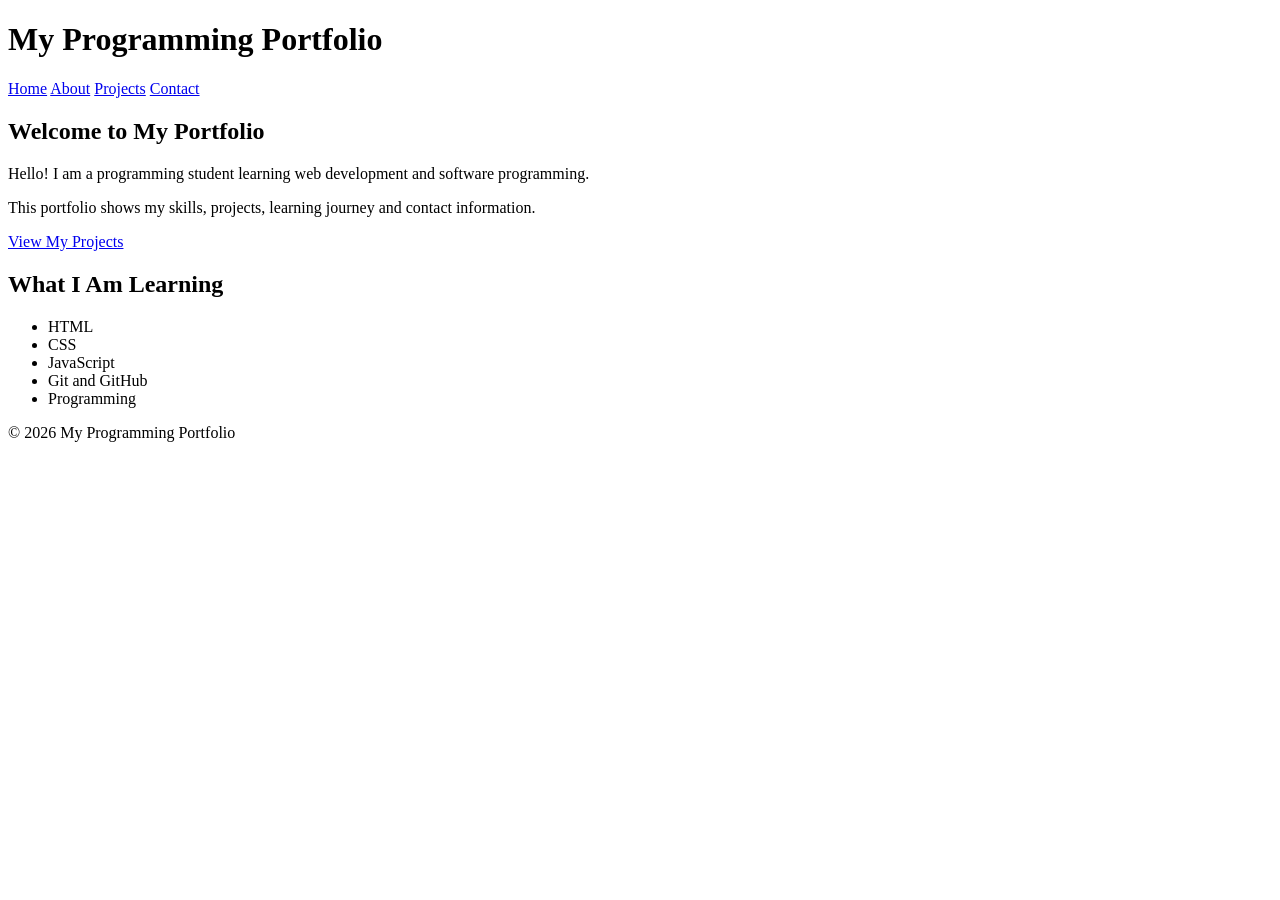
==== index.html @ 42df2cba "Add files via upload" ====
<!DOCTYPE html>
<html lang="en">

<head>
    <meta charset="UTF-8">
    <meta name="viewport" content="width=device-width, initial-scale=1.0">
    <meta name="description" content="Personal portfolio of a programming student">
    <title>My Portfolio | Home</title>
</head>

<body>

    <header>
        <h1>My Programming Portfolio</h1>

        <nav aria-label="Main navigation">
            <a href="index.html">Home</a>
            <a href="about.html">About</a>
            <a href="projects.html">Projects</a>
            <a href="contact.html">Contact</a>
        </nav>
    </header>

    <main>

        <section>
            <h2>Welcome to My Portfolio</h2>

            <p>
                Hello! I am a programming student learning
                web development and software programming.
            </p>

            <p>
                This portfolio shows my skills, projects,
                learning journey and contact information.
            </p>

            <a href="projects.html">View My Projects</a>
        </section>

        <section>
            <h2>What I Am Learning</h2>

            <ul>
                <li>HTML</li>
                <li>CSS</li>
                <li>JavaScript</li>
                <li>Git and GitHub</li>
                <li>Programming</li>
            </ul>
        </section>

    </main>

    <footer>
        <p>&copy; 2026 My Programming Portfolio</p>
    </footer>

</body>

</html>
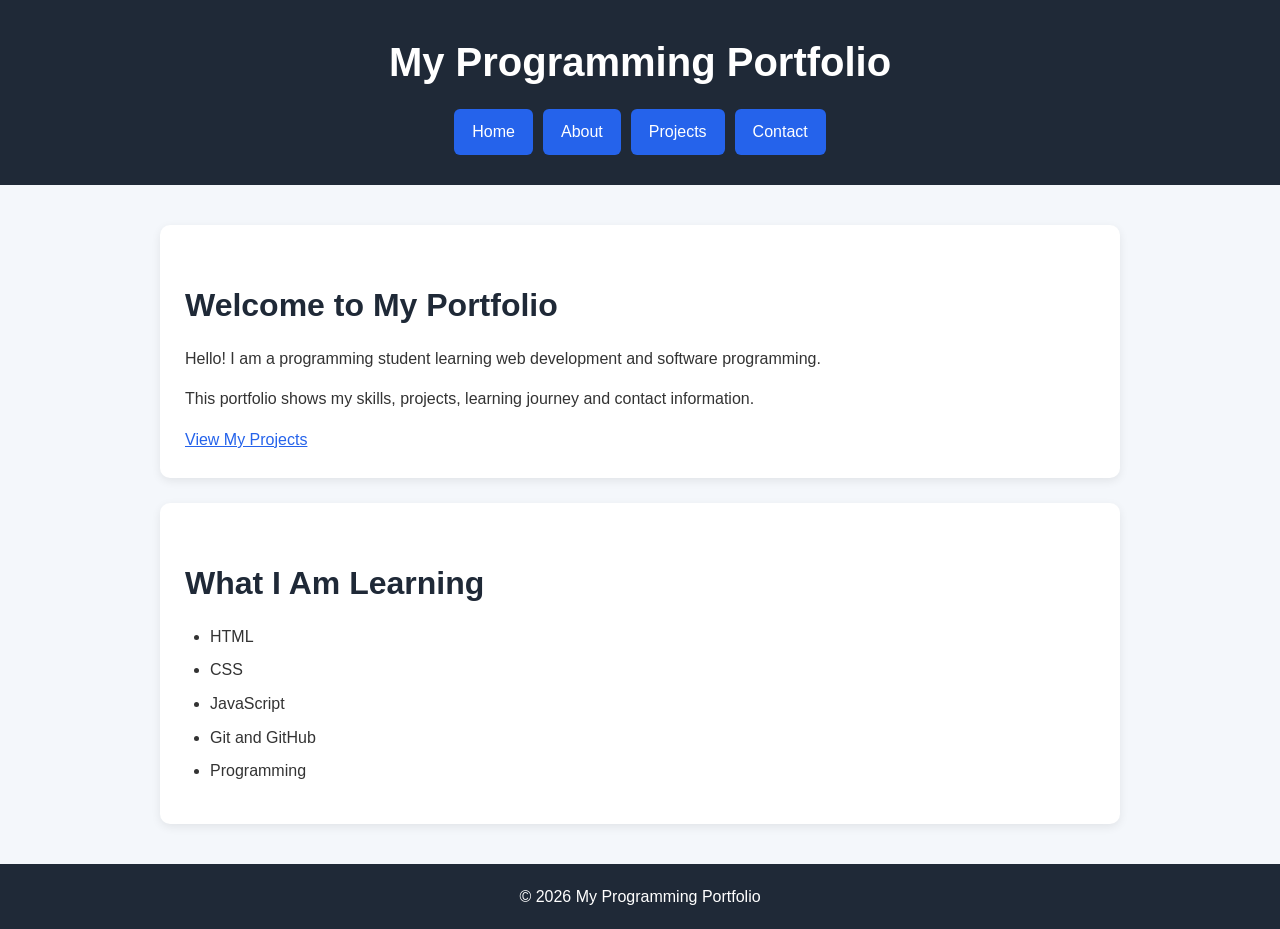
==== commit daf3c028: "Fix link to projects page in navigation" ====
--- a/index.html
+++ b/index.html
@@ -5,7 +5,8 @@
     <meta charset="UTF-8">
     <meta name="viewport" content="width=device-width, initial-scale=1.0">
     <meta name="description" content="Personal portfolio of a programming student">
-    <title>My Portfolio | Home</title>
+    <link rel="stylesheet" href="styles.css">
+    <title>My Portfolio</title>
 </head>
 
 <body>
@@ -16,7 +17,7 @@
         <nav aria-label="Main navigation">
             <a href="index.html">Home</a>
             <a href="about.html">About</a>
-            <a href="projects.html">Projects</a>
+            <a href="project.html">Projects</a>
             <a href="contact.html">Contact</a>
         </nav>
     </header>
@@ -59,4 +60,4 @@
 
 </body>
 
-</html>+</html>
--- a/styles.css
+++ b/styles.css
@@ -0,0 +1,200 @@
+/* Reset */
+* {
+    margin: 0;
+    padding: 0;
+    box-sizing: border-box;
+}
+
+/* Body */
+body {
+    font-family: Arial, sans-serif;
+    font-size: 16px;
+    line-height: 1.6;
+    color: #333333;
+    background-color: #f4f7fb;
+}
+
+/* Header */
+header {
+    background-color: #1f2937;
+    color: white;
+    padding: 30px 20px;
+    text-align: center;
+}
+
+header h1 {
+    font-size: 2.5rem;
+    margin: 0 0 15px;
+}
+
+/* Navigation */
+nav {
+    display: flex;
+    justify-content: center;
+    flex-wrap: wrap;
+    gap: 10px;
+}
+
+nav a {
+    color: white;
+    text-decoration: none;
+    background-color: #2563eb;
+    padding: 10px 18px;
+    border-radius: 6px;
+    transition: background-color 0.3s;
+}
+
+nav a:hover {
+    background-color: #1d4ed8;
+}
+
+/* Main content */
+main {
+    max-width: 1000px;
+    margin: 40px auto;
+    padding: 0 20px;
+}
+
+/* Headings */
+h2 {
+    font-size: 2rem;
+    margin: 30px 0 15px;
+    color: #1f2937;
+}
+
+h3 {
+    font-size: 1.5rem;
+    margin: 20px 0 10px;
+    color: #2563eb;
+}
+
+h4,
+h5,
+h6 {
+    margin: 15px 0 10px;
+}
+
+/* Paragraphs */
+p {
+    margin-bottom: 15px;
+}
+
+/* Links */
+a {
+    color: #2563eb;
+}
+
+a:hover {
+    color: #1d4ed8;
+}
+
+/* Sections */
+section {
+    background-color: white;
+    padding: 25px;
+    margin-bottom: 25px;
+    border-radius: 10px;
+    box-shadow: 0 3px 10px rgba(0, 0, 0, 0.08);
+}
+
+/* Cards */
+.card,
+.project-card,
+article {
+    background-color: white;
+    padding: 25px;
+    margin: 20px 0;
+    border-radius: 10px;
+    box-shadow: 0 3px 10px rgba(0, 0, 0, 0.1);
+}
+
+/* Lists */
+ul,
+ol {
+    margin: 15px 0 15px 25px;
+}
+
+li {
+    margin-bottom: 8px;
+}
+
+/* Buttons */
+button,
+.btn {
+    display: inline-block;
+    background-color: #2563eb;
+    color: white;
+    padding: 10px 20px;
+    border: none;
+    border-radius: 6px;
+    text-decoration: none;
+    cursor: pointer;
+}
+
+button:hover,
+.btn:hover {
+    background-color: #1d4ed8;
+}
+
+/* Footer */
+footer {
+    background-color: #1f2937;
+    color: white;
+    text-align: center;
+    padding: 20px;
+    margin-top: 40px;
+}
+
+footer p {
+    margin: 0;
+}
+
+/* Images */
+img {
+    max-width: 100%;
+    height: auto;
+    border-radius: 8px;
+}
+
+/* Forms */
+input,
+textarea {
+    width: 100%;
+    padding: 10px;
+    margin: 8px 0 15px;
+    border: 1px solid #cccccc;
+    border-radius: 6px;
+}
+
+textarea {
+    min-height: 120px;
+}
+
+/* Mobile screens */
+@media (max-width: 600px) {
+    header h1 {
+        font-size: 2rem;
+    }
+
+    nav {
+        flex-direction: column;
+        align-items: center;
+    }
+
+    nav a {
+        width: 90%;
+        text-align: center;
+    }
+
+    main {
+        margin: 20px auto;
+        padding: 0 15px;
+    }
+
+    section,
+    .card,
+    .project-card,
+    article {
+        padding: 20px;
+    }
+}
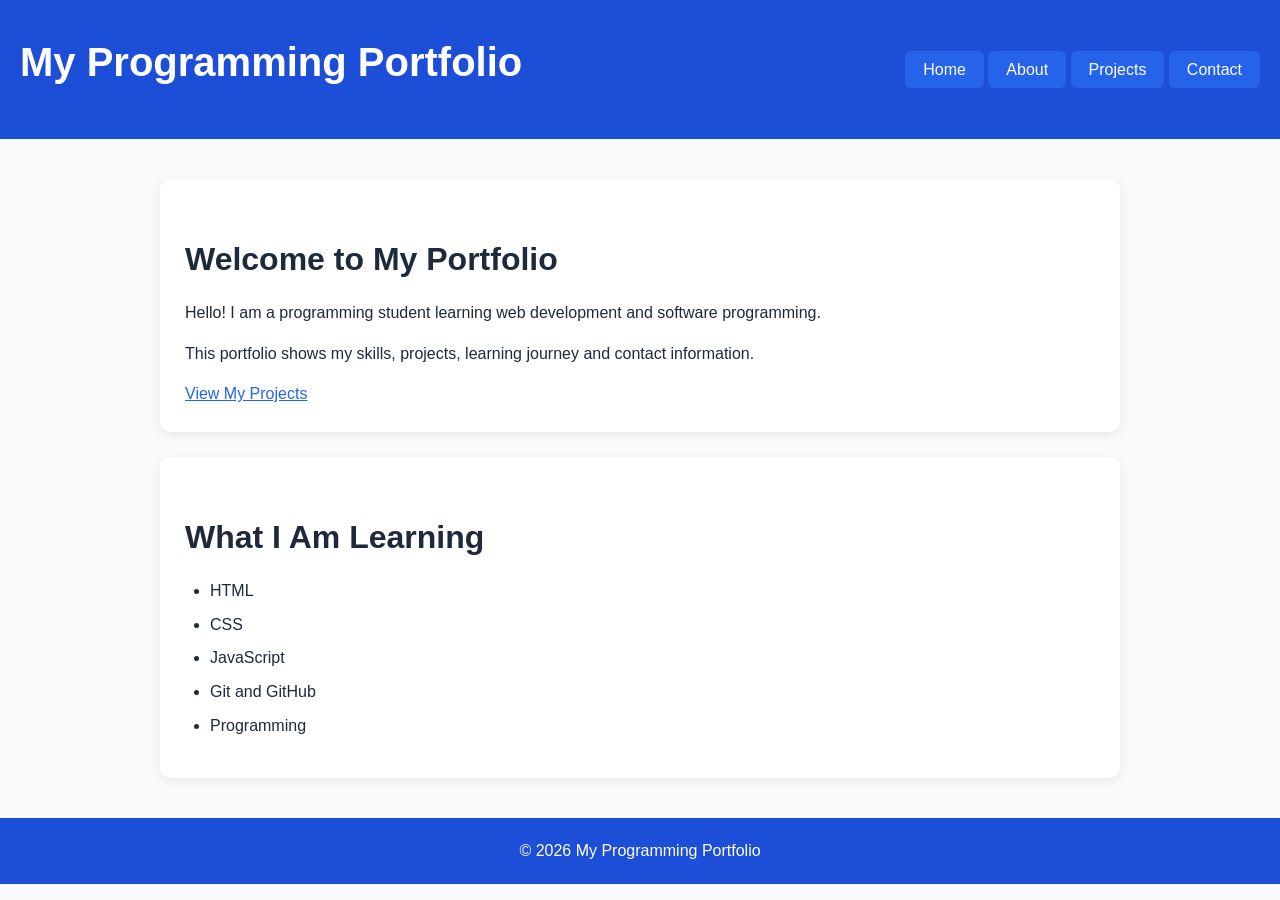
==== commit 14bc7ebd: "Refactor header and navigation structure in index.html" ====
--- a/index.html
+++ b/index.html
@@ -12,14 +12,16 @@
 <body>
 
     <header>
-        <h1>My Programming Portfolio</h1>
-
         <nav aria-label="Main navigation">
-            <a href="index.html">Home</a>
-            <a href="about.html">About</a>
-            <a href="project.html">Projects</a>
-            <a href="contact.html">Contact</a>
-        </nav>
+    <h1>My Programming Portfolio</h1>
+    <div>
+        <a href="index.html">Home</a>
+        <a href="about.html">About</a>
+        <a href="project.html">Projects</a>
+        <a href="contact.html">Contact</a>
+    </div>
+</nav>
+    
     </header>
 
     <main>
--- a/styles.css
+++ b/styles.css
@@ -1,3 +1,12 @@
+:root {
+    --color-primary: #2563eb;
+    --color-secondary: #f59e0b;
+    --color-background: #f8fafc;
+    --color-text: #1e293b;
+    --color-muted: #64748b;
+    --color-primary-light: #60a5fa;
+    --color-primary-dark: #1d4ed8;
+}
 /* Reset */
 * {
     margin: 0;
@@ -10,14 +19,14 @@
     font-family: Arial, sans-serif;
     font-size: 16px;
     line-height: 1.6;
-    color: #333333;
-    background-color: #f4f7fb;
+    color: var(--color-text);
+background-color: var(--color-background);
 }
 
 /* Header */
 header {
-    background-color: #1f2937;
-    color: white;
+    background-color: var(--color-primary-dark);
+color: white;
     padding: 30px 20px;
     text-align: center;
 }
@@ -30,22 +39,22 @@
 /* Navigation */
 nav {
     display: flex;
-    justify-content: center;
-    flex-wrap: wrap;
+    justify-content: space-between;
+    align-items: center;
     gap: 10px;
 }
 
 nav a {
     color: white;
     text-decoration: none;
-    background-color: #2563eb;
+    background-color: var(--color-primary);
     padding: 10px 18px;
     border-radius: 6px;
     transition: background-color 0.3s;
 }
 
 nav a:hover {
-    background-color: #1d4ed8;
+    background-color: var(--color-primary-dark);
 }
 
 /* Main content */
@@ -59,13 +68,13 @@
 h2 {
     font-size: 2rem;
     margin: 30px 0 15px;
-    color: #1f2937;
+     color: var(--color-text);
 }
 
 h3 {
     font-size: 1.5rem;
     margin: 20px 0 10px;
-    color: #2563eb;
+    color: var(--color-primary);
 }
 
 h4,
@@ -81,11 +90,11 @@
 
 /* Links */
 a {
-    color: #2563eb;
+    color: var(--color-primary);
 }
 
 a:hover {
-    color: #1d4ed8;
+    color: var(--color-primary-dark);
 }
 
 /* Sections */
@@ -122,7 +131,7 @@
 button,
 .btn {
     display: inline-block;
-    background-color: #2563eb;
+    background-color: var(--color-primary);
     color: white;
     padding: 10px 20px;
     border: none;
@@ -133,12 +142,12 @@
 
 button:hover,
 .btn:hover {
-    background-color: #1d4ed8;
+    background-color: var(--color-primary-dark);
 }
 
 /* Footer */
 footer {
-    background-color: #1f2937;
+    background-color: var(--color-primary-dark);
     color: white;
     text-align: center;
     padding: 20px;
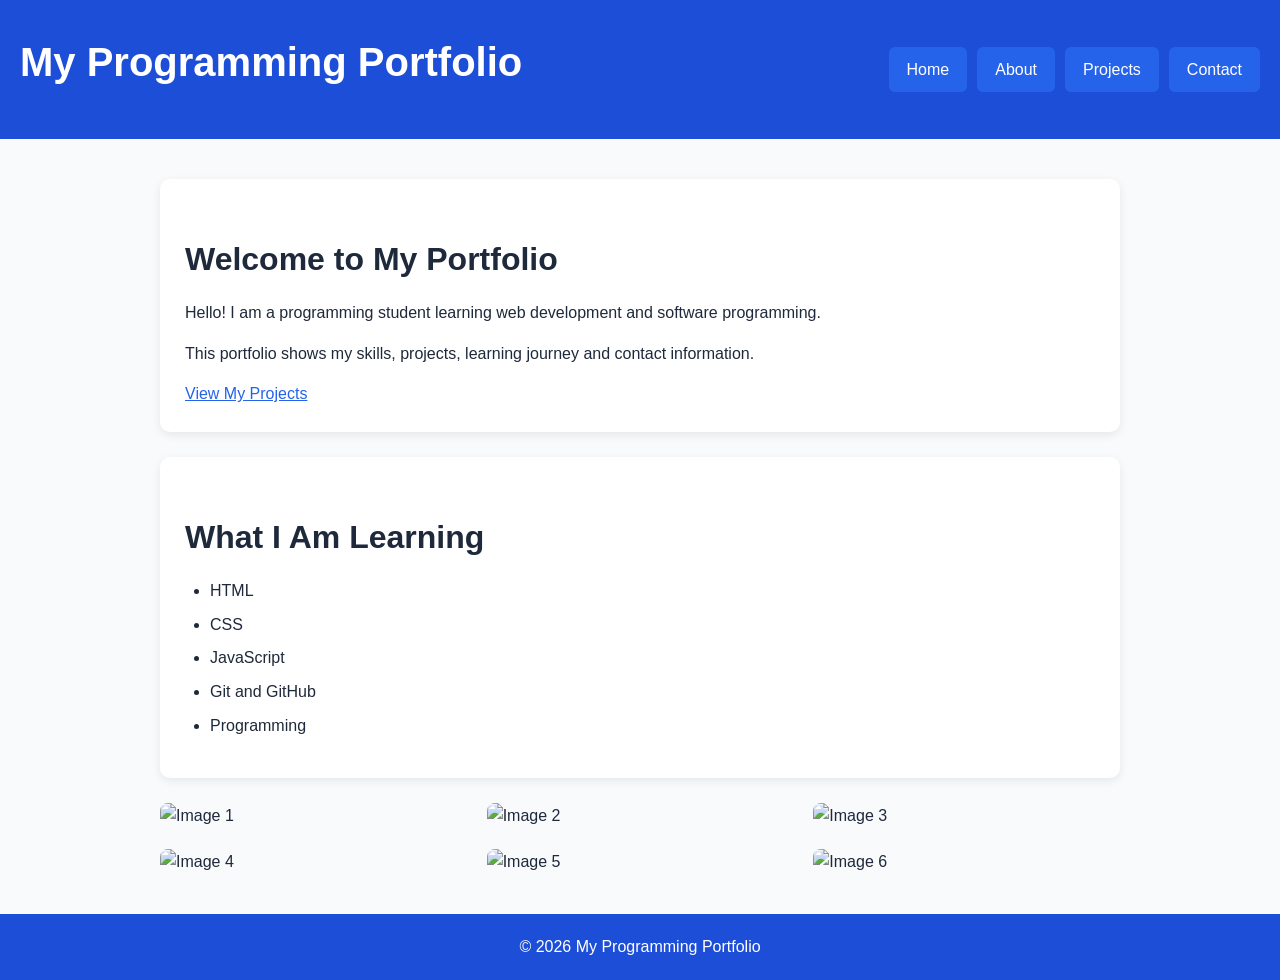
==== commit aff4b268: "Add photo gallery to index.html Added a photo gallery section with random images." ====
--- a/index.html
+++ b/index.html
@@ -52,7 +52,19 @@
                 <li>Git and GitHub</li>
                 <li>Programming</li>
             </ul>
+        
         </section>
+
+<div class="photo-gallery">
+    <img src="https://picsum.photos/400/300?random=1" alt="Image 1">
+    <img src="https://picsum.photos/400/300?random=2" alt="Image 2">
+    <img src="https://picsum.photos/400/300?random=3" alt="Image 3">
+    <img src="https://picsum.photos/400/300?random=4" alt="Image 4">
+    <img src="https://picsum.photos/400/300?random=5" alt="Image 5">
+    <img src="https://picsum.photos/400/300?random=6" alt="Image 6">
+</div>
+
+    </main>
 
     </main>
 
--- a/styles.css
+++ b/styles.css
@@ -43,7 +43,11 @@
     align-items: center;
     gap: 10px;
 }
-
+nav div {
+    display: flex;
+    gap: 10px;
+    align-items: center;
+}
 nav a {
     color: white;
     text-decoration: none;
@@ -105,7 +109,13 @@
     border-radius: 10px;
     box-shadow: 0 3px 10px rgba(0, 0, 0, 0.08);
 }
-
+.card-container {
+    display: flex;
+    justify-content: space-between;
+    align-items: stretch;
+    gap: 20px;
+    flex-wrap: wrap;
+}
 /* Cards */
 .card,
 .project-card,
@@ -116,7 +126,10 @@
     border-radius: 10px;
     box-shadow: 0 3px 10px rgba(0, 0, 0, 0.1);
 }
-
+.card-container article {
+    flex: 1 1 30%;
+    margin: 0;
+}
 /* Lists */
 ul,
 ol {
@@ -153,7 +166,21 @@
     padding: 20px;
     margin-top: 40px;
 }
-
+.footer-columns {
+    display: flex;
+    justify-content: space-between;
+    align-items: flex-start;
+    gap: 20px;
+}
+
+.footer-columns > div {
+    flex: 1;
+}
+
+.copyright {
+    text-align: center;
+    margin-top: 20px;
+}
 footer p {
     margin: 0;
 }
@@ -207,3 +234,14 @@
         padding: 20px;
     }
 }
+.photo-gallery {
+    display: grid;
+    grid-template-columns: repeat(3, 1fr);
+    gap: 20px;
+}
+
+.photo-gallery img {
+    width: 100%;
+    height: 100%;
+    object-fit: cover;
+}
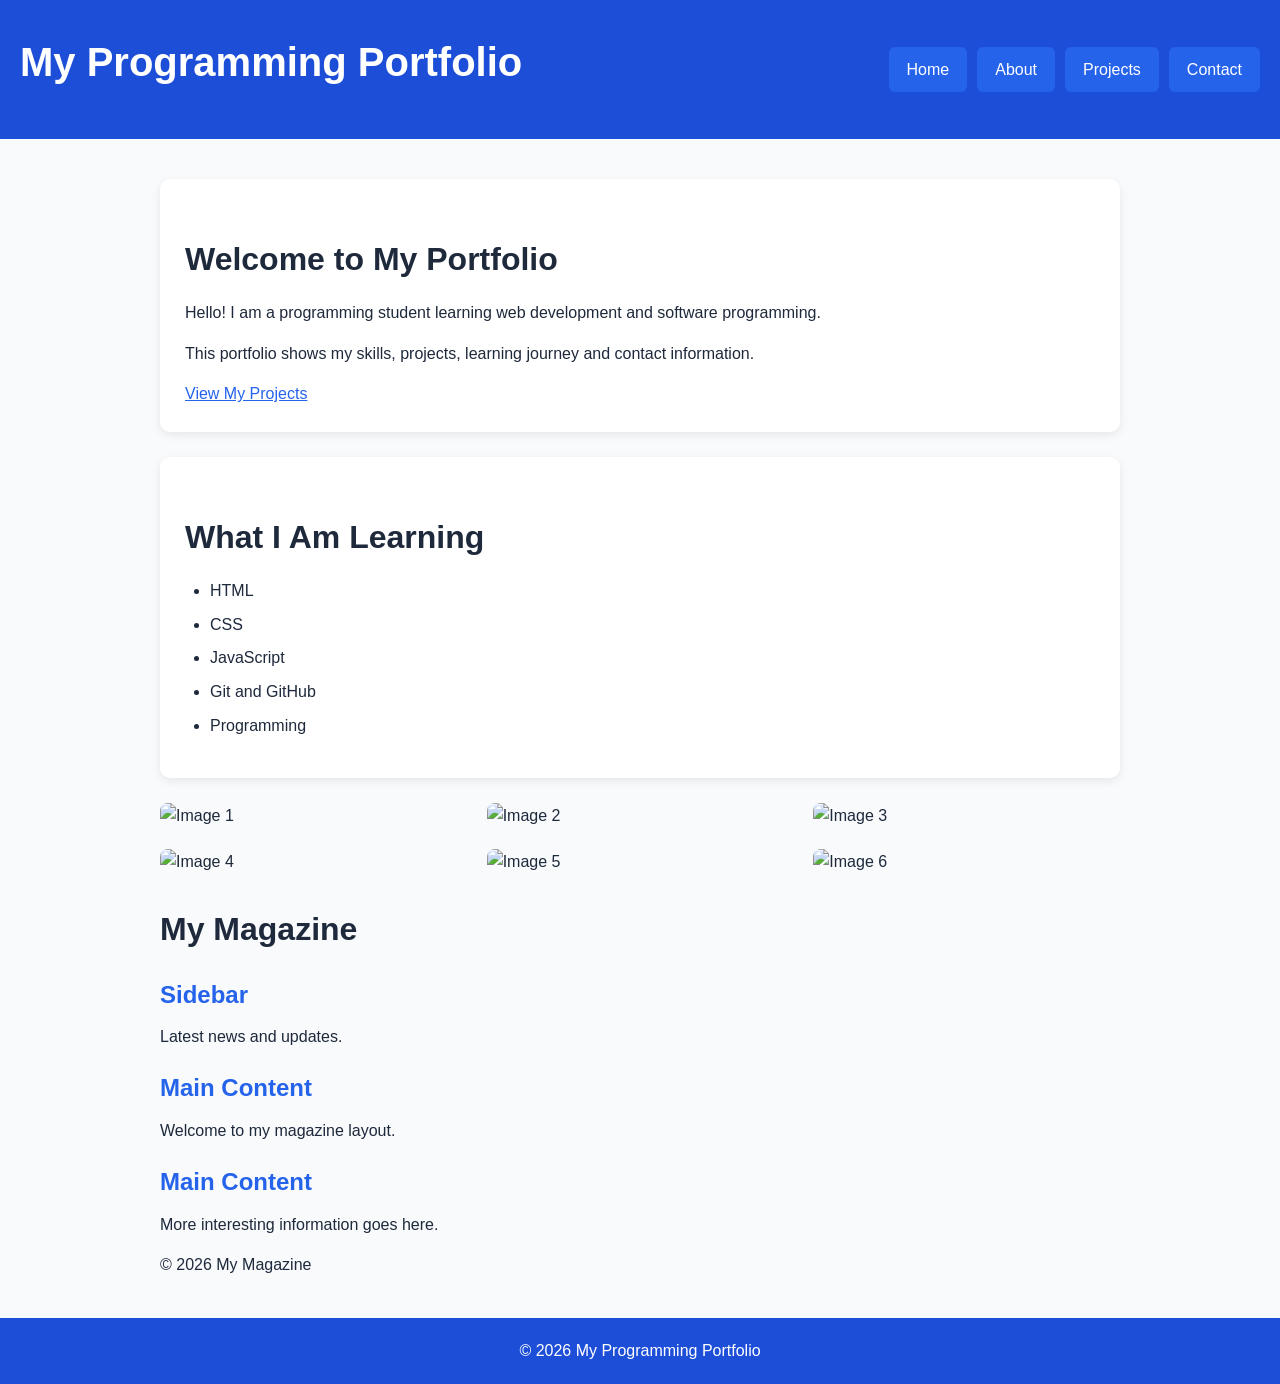
==== commit dc92e619: "Implement magazine layout in index.html Added magazine layout structure with header, sidebar, conten" ====
--- a/index.html
+++ b/index.html
@@ -63,10 +63,36 @@
     <img src="https://picsum.photos/400/300?random=5" alt="Image 5">
     <img src="https://picsum.photos/400/300?random=6" alt="Image 6">
 </div>
+        <div class="magazine-layout">
+
+    <div class="magazine-header">
+        <h2>My Magazine</h2>
+    </div>
+
+    <aside class="magazine-sidebar">
+        <h3>Sidebar</h3>
+        <p>Latest news and updates.</p>
+    </aside>
+
+    <div class="magazine-content">
+        <h3>Main Content</h3>
+        <p>Welcome to my magazine layout.</p>
+    </div>
+
+    <div class="magazine-content">
+        <h3>Main Content</h3>
+        <p>More interesting information goes here.</p>
+    </div>
+
+    <div class="magazine-footer">
+        <p>© 2026 My Magazine</p>
+    </div>
+
+        </div>
 
     </main>
 
-    </main>
+
 
     <footer>
         <p>&copy; 2026 My Programming Portfolio</p>
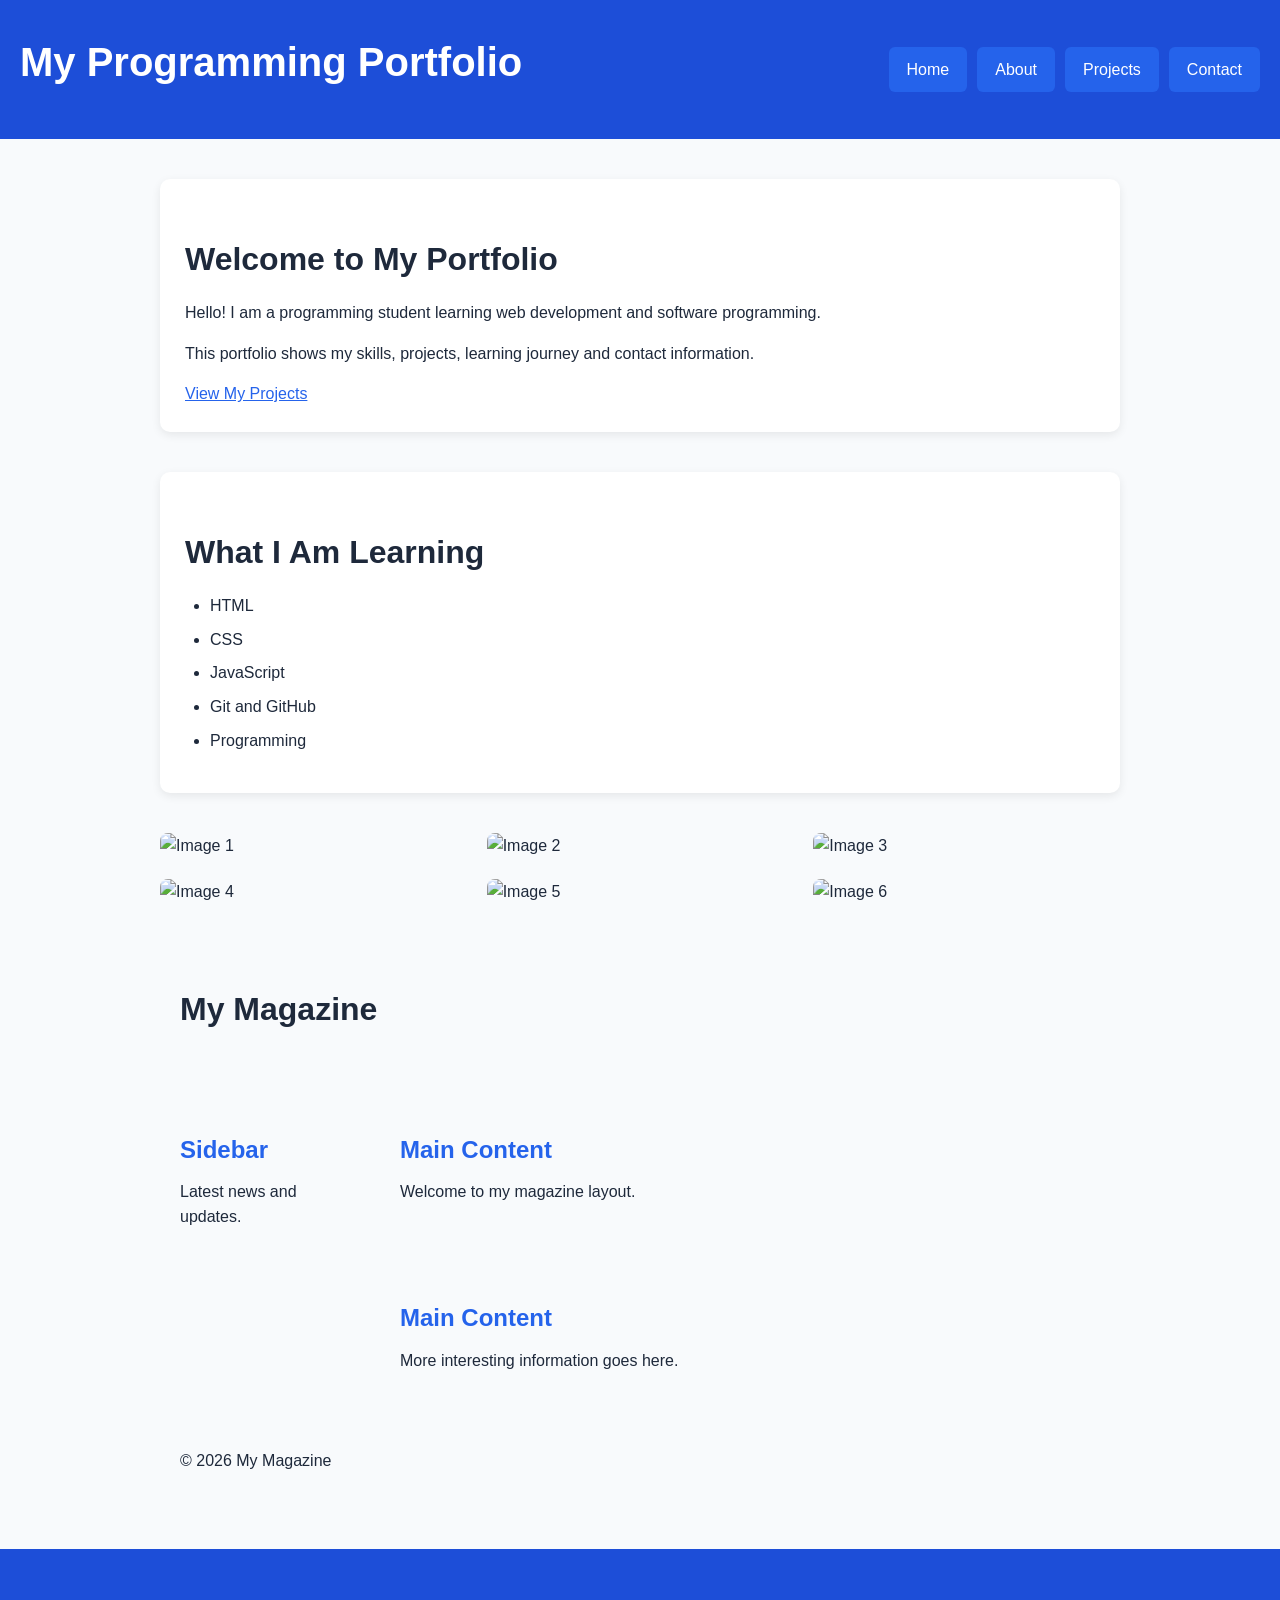
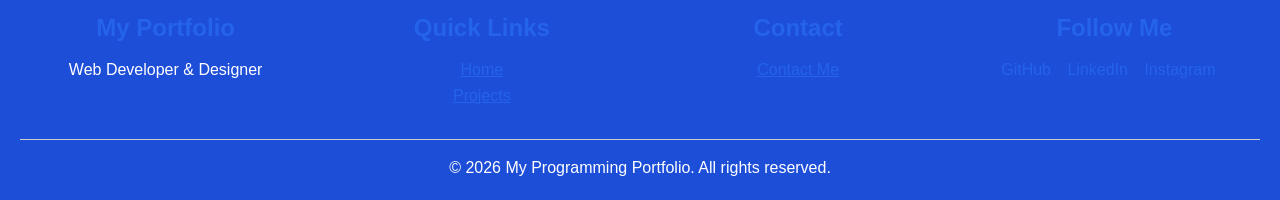
==== commit e72fdf5f: "Revamp footer with additional links and social media Updated footer section with new layout and link" ====
--- a/index.html
+++ b/index.html
@@ -95,8 +95,37 @@
 
 
     <footer>
-        <p>&copy; 2026 My Programming Portfolio</p>
-    </footer>
+  <div class="footer-container">
+
+    <div>
+      <h3>My Portfolio</h3>
+      <p>Web Developer & Designer</p>
+    </div>
+
+    <div>
+      <h3>Quick Links</h3>
+      <p><a href="index.html">Home</a></p>
+      <p><a href="projects.html">Projects</a></p>
+    </div>
+
+    <div>
+      <h3>Contact</h3>
+      <p><a href="contact.html">Contact Me</a></p>
+    </div>
+
+    <div class="footer-social">
+      <h3>Follow Me</h3>
+      <a href="#">GitHub</a>
+      <a href="#">LinkedIn</a>
+      <a href="#">Instagram</a>
+    </div>
+
+  </div>
+
+  <div class="footer-bottom">
+    <p>&copy; 2026 My Programming Portfolio. All rights reserved.</p>
+  </div>
+</footer>
 
 </body>
 
--- a/styles.css
+++ b/styles.css
@@ -1,4 +1,8 @@
-:root {
+8.projects-grid {
+    display: grid;
+    grid-template-columns: repeat(3, 1fr);
+    gap: 20px;
+}:root {
     --color-primary: #2563eb;
     --color-secondary: #f59e0b;
     --color-background: #f8fafc;
@@ -245,3 +249,322 @@
     height: 100%;
     object-fit: cover;
 }
+.magazine-layout {
+    display: grid;
+    grid-template-columns: 200px 1fr;
+    grid-template-rows: auto 1fr 1fr auto;
+    gap: 20px;
+    margin-top: 30px;
+}
+
+.magazine-header {
+    grid-column: 1 / -1;
+    padding: 20px;
+}
+
+.magazine-sidebar {
+    grid-column: 1;
+    grid-row: 2 / 4;
+    padding: 20px;
+}
+
+.magazine-content {
+    grid-column: 2;
+    padding: 20px;
+}
+
+.magazine-footer {
+    grid-column: 1 / -1;
+    padding: 20px;
+    }
+.projects-grid {
+    display: grid;
+    grid-template-columns: repeat(3, 1fr);
+    gap: 20px;
+}
+@media (max-width: 900px) {
+    .projects-grid {
+        grid-template-columns: repeat(2, 1fr);
+    }
+}
+
+@media (max-width: 600px) {
+    .projects-grid {
+        grid-template-columns: 1fr;
+    }
+}
+/* =========================================
+   TASK 4.3 - MOBILE-FIRST RESPONSIVE DESIGN
+   ========================================= */
+
+/* Mobile-first base styles */
+html {
+  width: 100%;
+  overflow-x: hidden;
+}
+
+body {
+  width: 100%;
+  margin: 0;
+  padding: 0;
+}
+
+img {
+  max-width: 100%;
+  height: auto;
+}
+
+/* Mobile navigation */
+.nav-links {
+  display: none;
+}
+
+.menu-toggle {
+  display: block;
+}
+
+/* Mobile home layout */
+.hero {
+  display: flex;
+  flex-direction: column;
+  text-align: center;
+  gap: 20px;
+}
+
+/* Mobile projects - 1 column */
+.projects-container,
+.projects-grid {
+  display: grid;
+  grid-template-columns: 1fr;
+  gap: 20px;
+}
+
+/* Mobile contact - full width */
+.contact-container,
+.contact-section {
+  width: 100%;
+}
+
+form {
+  width: 100%;
+}
+
+/* Tablet */
+@media (min-width: 768px) {
+
+  .nav-links {
+    display: flex;
+    flex-direction: row;
+    gap: 20px;
+  }
+
+  .menu-toggle {
+    display: none;
+  }
+
+  .hero {
+    flex-direction: row;
+    align-items: center;
+    text-align: left;
+  }
+
+  /* Projects: 2 columns */
+  .projects-container,
+  .projects-grid {
+    grid-template-columns: repeat(2, 1fr);
+  }
+}
+
+/* Desktop */
+@media (min-width: 1024px) {
+
+  /* Horizontal navigation */
+  .nav-links {
+    display: flex;
+    flex-direction: row;
+    justify-content: center;
+    gap: 30px;
+  }
+
+  /* Home: hero + side image */
+  .hero {
+    display: grid;
+    grid-template-columns: 1fr 1fr;
+    align-items: center;
+  }
+
+  /* Projects: 3 columns */
+  .projects-container,
+  .projects-grid {
+    grid-template-columns: repeat(3, 1fr);
+  }
+
+  /* Contact: form + sidebar */
+  .contact-container,
+  .contact-section {
+    display: grid;
+    grid-template-columns: 2fr 1fr;
+    gap: 30px;
+    align-items: start;
+  }
+}
+
+/* Large desktop */
+@media (min-width: 1280px) {
+
+  .hero {
+    max-width: 1200px;
+    margin: 0 auto;
+  }
+
+  .projects-container,
+  .projects-grid {
+    max-width: 1200px;
+    margin: 0 auto;
+  }
+}
+/* =========================================
+   TASK 4.4 - POLISH & REFINEMENT
+   ========================================= */
+
+/* Buttons */
+.button,
+button,
+.btn {
+  transition: all 0.3s ease;
+}
+
+.button:hover,
+button:hover,
+.btn:hover {
+  transform: translateY(-2px);
+  box-shadow: 0 4px 6px rgba(0, 0, 0, 0.1);
+}
+
+/* Links */
+a {
+  transition: all 0.3s ease;
+}
+
+a:hover {
+  color: var(--color-primary);
+}
+
+/* Cards */
+.card {
+  transition: all 0.3s ease;
+}
+
+.card:hover {
+  box-shadow: 0 10px 20px rgba(0, 0, 0, 0.1);
+}
+
+/* Focus states - accessibility */
+a:focus,
+button:focus,
+input:focus,
+textarea:focus,
+select:focus {
+  outline: 2px solid var(--color-primary);
+  outline-offset: 2px;
+}
+
+/* Responsive images */
+img {
+  max-width: 100%;
+  height: auto;
+}
+
+/* Prevent horizontal scrolling */
+html,
+body {
+  max-width: 100%;
+  overflow-x: hidden;
+}
+
+/* Consistent spacing */
+section {
+  margin-bottom: 40px;
+}
+
+/* Readable text */
+p,
+li {
+  line-height: 1.6;
+}
+/* DAY 4 - FORM STYLING */
+
+form input,
+form textarea,
+form select {
+  width: 100%;
+  padding: 12px;
+  margin-bottom: 15px;
+  border: 1px solid #ccc;
+  border-radius: 6px;
+  font-size: 16px;
+  box-sizing: border-box;
+}
+
+form input:focus,
+form textarea:focus,
+form select:focus {
+  border-color: var(--color-primary);
+  outline: 2px solid var(--color-primary);
+  outline-offset: 2px;
+}
+
+form input:invalid,
+form textarea:invalid {
+  border-color: #e74c3c;
+}
+
+form button[type="submit"] {
+  width: 100%;
+  padding: 12px 20px;
+  border: none;
+  border-radius: 6px;
+  cursor: pointer;
+  transition: all 0.3s ease;
+}
+
+form button[type="submit"]:hover {
+  transform: translateY(-2px);
+}
+/* DAY 5 - FOOTER DESIGN */
+
+footer {
+  padding: 40px 20px 20px;
+}
+
+.footer-container {
+  display: grid;
+  grid-template-columns: 1fr;
+  gap: 25px;
+}
+
+.footer-social a {
+  margin-right: 12px;
+  text-decoration: none;
+}
+
+.footer-bottom {
+  margin-top: 30px;
+  padding-top: 15px;
+  border-top: 1px solid #ccc;
+  text-align: center;
+}
+
+/* Tablet - 2 columns */
+@media (min-width: 768px) {
+  .footer-container {
+    grid-template-columns: repeat(2, 1fr);
+  }
+}
+
+/* Desktop - 4 columns */
+@media (min-width: 1024px) {
+  .footer-container {
+    grid-template-columns: repeat(4, 1fr);
+  }
+}
